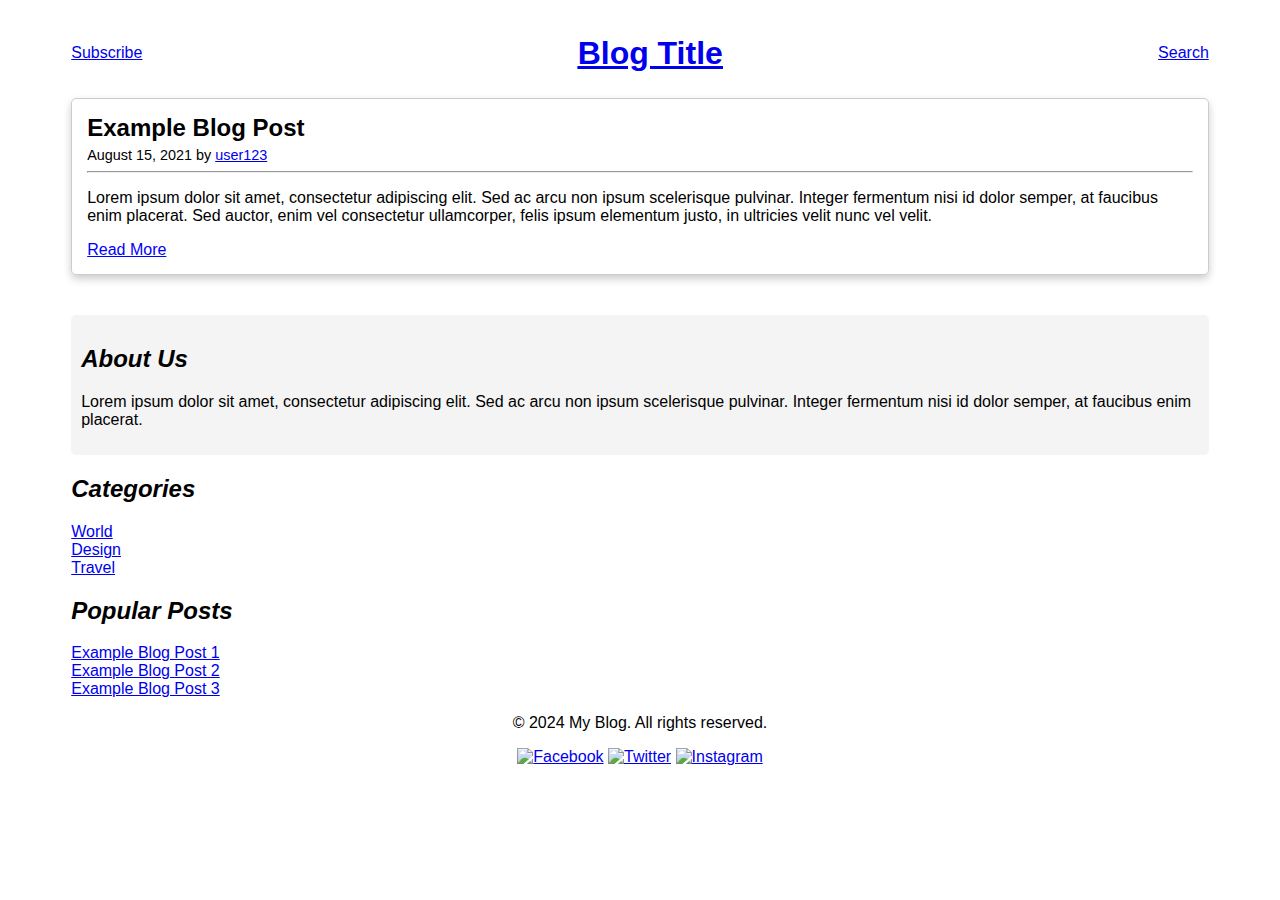
==== view_post.html @ 2ad82260 "Initial commit" ====
<!DOCTYPE html>
<html lang="en">
<head>
    <meta charset="UTF-8">
    <meta name="viewport" content="width=device-width, initial-scale=1.0">
    <link rel="stylesheet" href="style.css">
    <title>View Post</title>
</head>
<body>
    <div class="container">
        <div id="header" class="header">
            <a href="#">Subscribe</a>
            <a href="index.html">
                <h1 id="blogTitle">Blog Title</h1>
            </a>
            
            <a href="#">Search</a>
        </div>
        <!-- view blog post -->

        <div id="main" class="main">
            <div id="postNestedGrid" class="postNestedGrid">
                <div class="post">
                    <div class="cardHeader">
                        <h2>Example Blog Post</h2>
                        <p>August 15, 2021 by <a href="#">user123</a></p>
                    </div>
                    <hr>
                    <article>
                        <p>Lorem ipsum dolor sit amet, consectetur adipiscing elit. Sed ac arcu non ipsum scelerisque pulvinar. Integer fermentum nisi id dolor semper, at faucibus enim placerat. Sed auctor, enim vel consectetur ullamcorper, felis ipsum elementum justo, in ultricies velit nunc vel velit.</p>
                        <a class="blueText" href="view_post.html">Read More</a>
                    </article>
                    
                </div>
            </div>
        </div>
        <!-- sidebar -->
         <div id="sidebar" class="sidebar">
            <section id="aboutUs">
                <h2><em>About Us</em></h2>
                <p>Lorem ipsum dolor sit amet, consectetur adipiscing elit. Sed ac arcu non ipsum scelerisque pulvinar. Integer fermentum nisi id dolor semper, at faucibus enim placerat.</p>
            </section>

            <h2><em>Categories</em></h2>
            <ul>
                <li><a href="#">World</a></li>
                <li><a href="#">Design</a></li>
                <li><a href="#">Travel</a></li>
            </ul>
            <h2><em>Popular Posts</em></h2>
            <ul>
                <li><a href="#">Example Blog Post 1</a></li>
                <li><a href="#">Example Blog Post 2</a></li>
                <li><a href="#">Example Blog Post 3</a></li>
            </ul>
         </div>


        <!-- footer -->
        <div id="footer" class="footer">
            <p>&copy; 2024 My Blog. All rights reserved.</p>
            <div class="socialMedia">
                <a href="#"><img src="facebook.png" alt="Facebook"></a>
                <a href="#"><img src="twitter.png" alt="Twitter"></a>
                <a href="#"><img src="instagram.png" alt="Instagram"></a>
            </div>
    
        </div>



    </div>
</body>
</html>
---- style.css ----
.container {
    display: grid;
    width: 90%;
    margin: auto;
    font-family: sans-serif;
    grid-template-columns: auto;
    grid-template-rows: auto;
    grid-template-areas: 
    "header"
    "main"
    "main"
    "sidebar"
    "footer";
}

.header {
    height: 90px;
    display: flex;
    justify-content: space-between;
    align-items: center;
}

.cardHeader {
    padding: 0%;
    margin: 0;
    display: flex;
    flex-direction: column;
    justify-content: space-around;

}

.cardHeader h2 {
    margin: 0; /* Remove default margin from the h2 element */
    padding-bottom: 5px; /* Add space between title and date */
}

.cardHeader p {
    margin: 0; /* Remove default margin from the p element */
    font-size: 0.9em; /* Optional: Adjust font size for visual balance */
}

.blueText {
    color: blue; /* blue color for category */

}

.greenText {
    color: #26A845; /* green color for category */
}

#blogTitle {
    text-decoration: underline;
}

/* assign grid area to elements */
#header {
    grid-area: header;

}

#sideBar {
    grid-area: sidebar;

}

.sidebar ul li {
    list-style-type: none;
    margin: 0;
    padding: 0;
}

.sidebar ul {
    padding: 0;
    margin: 0;
}

#aboutUs {
    background-color: #f4f4f4;
    padding: 10px;
    border-radius: 5px;/* rounded borders */
    /* border */
}

#main{
    grid-area: main;
    margin-bottom: 30px; /* seperate main from sidebar */
}

#footer {
    grid-area: footer;
    text-align: center;
}

.post {
    border: 1px solid #ccc; /* add border around post */
    padding: 15px; /* add padding inside blog posts */
    border-radius: 5px;/* rounded borders */
    margin-bottom: 10px;
    transition: background-color 0.3s ease; /* add hover effect */
    box-shadow: 0 4px 8px 0 rgba(0,0,0,0.2); /* add box shadow */
    /* add background color on hover */
    &:hover {    
        background-color: #f1f1f1;
    }

}

/* Medium Screens */
@media(min-width: 700px)/* and (max-width:1100px)*/ {
    .nestedGrid {
        display: grid;
        grid-template-columns: repeat(2, 1fr);
        grid-gap: 10px;
        grid-template-rows: auto;


    }
}
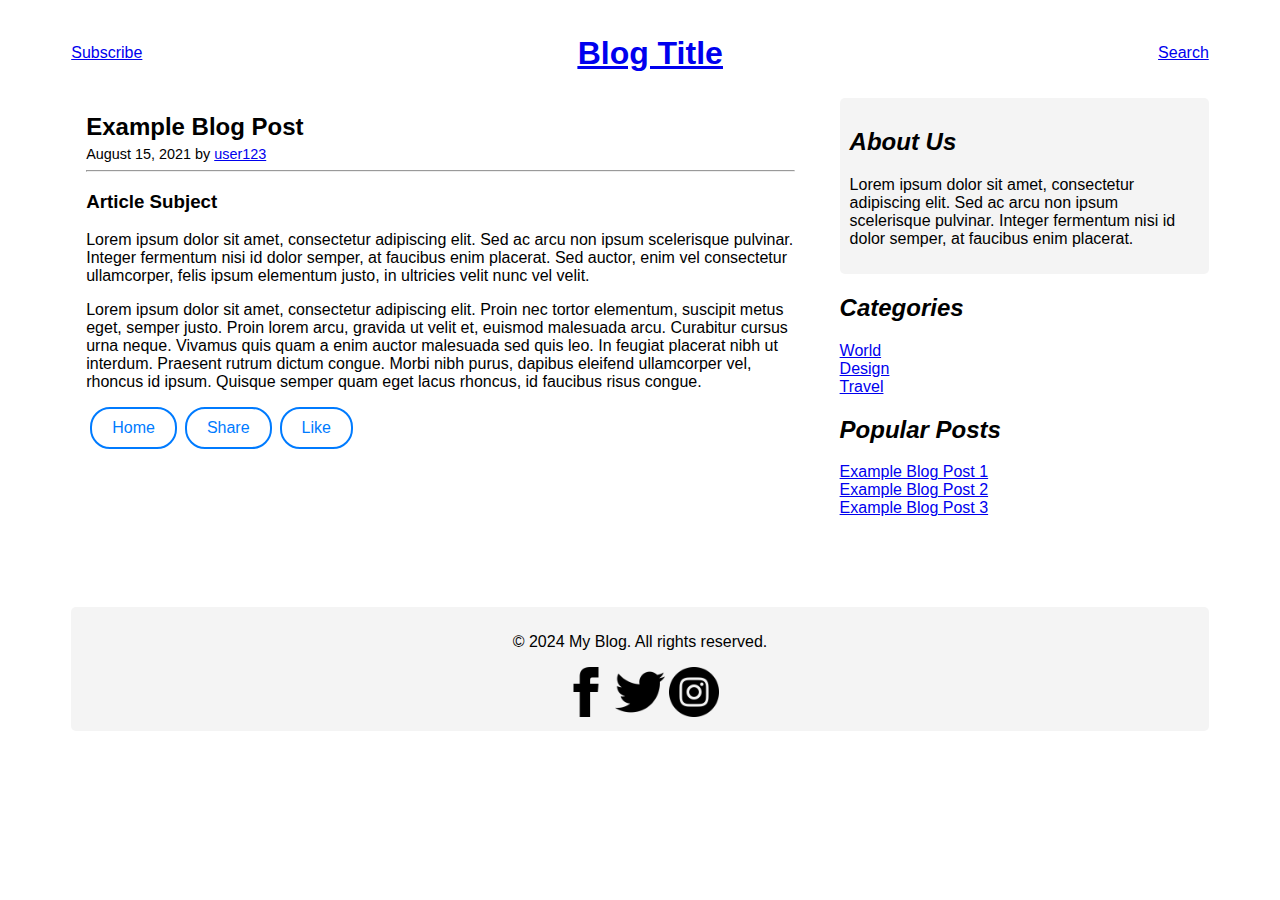
==== commit e907da6b: "add footer images" ====
--- a/view_post.html
+++ b/view_post.html
@@ -3,7 +3,7 @@
 <head>
     <meta charset="UTF-8">
     <meta name="viewport" content="width=device-width, initial-scale=1.0">
-    <link rel="stylesheet" href="style.css">
+    <link rel="stylesheet" href="static/css/style.css">
     <title>View Post</title>
 </head>
 <body>
@@ -20,55 +20,60 @@
 
         <div id="main" class="main">
             <div id="postNestedGrid" class="postNestedGrid">
-                <div class="post">
+                <div class="viewPost">
                     <div class="cardHeader">
                         <h2>Example Blog Post</h2>
                         <p>August 15, 2021 by <a href="#">user123</a></p>
                     </div>
                     <hr>
                     <article>
-                        <p>Lorem ipsum dolor sit amet, consectetur adipiscing elit. Sed ac arcu non ipsum scelerisque pulvinar. Integer fermentum nisi id dolor semper, at faucibus enim placerat. Sed auctor, enim vel consectetur ullamcorper, felis ipsum elementum justo, in ultricies velit nunc vel velit.</p>
-                        <a class="blueText" href="view_post.html">Read More</a>
+                        <h3>Article Subject</h3>
+                        <p>Lorem ipsum dolor sit amet, consectetur adipiscing elit. Sed ac arcu non ipsum scelerisque pulvinar. Integer fermentum nisi id dolor semper, at faucibus enim placerat. Sed auctor, enim vel consectetur ullamcorper, felis ipsum elementum justo, in ultricies velit nunc vel velit.
+
+                        <p>Lorem ipsum dolor sit amet, consectetur adipiscing elit. Proin nec tortor elementum, suscipit metus eget, semper justo. Proin lorem arcu, gravida ut velit et, euismod malesuada arcu. Curabitur cursus urna neque. Vivamus quis quam a enim auctor malesuada sed quis leo. In feugiat placerat nibh ut interdum. Praesent rutrum dictum congue. Morbi nibh purus, dapibus eleifend ullamcorper vel, rhoncus id ipsum. Quisque semper quam eget lacus rhoncus, id faucibus risus congue.</p>
+                        <!-- Buttons -->
+                        <div class="article-buttons">
+                            <a class="btn" href="index.html">Home</a>
+                            <button class="btn" type="button">Share</button>
+                            <button class="btn" type="button">Like</button>
+                        </div>
                     </article>
                     
                 </div>
+                <!-- sidebar -->
+                <div id="sidebar" class="sidebar">
+                    <section id="aboutUs">
+                        <h2><em>About Us</em></h2>
+                        <p>Lorem ipsum dolor sit amet, consectetur adipiscing elit. Sed ac arcu non ipsum scelerisque pulvinar. Integer fermentum nisi id dolor semper, at faucibus enim placerat.</p>
+                    </section>
+
+                    <h2><em>Categories</em></h2>
+                    <ul>
+                        <li><a href="#">World</a></li>
+                        <li><a href="#">Design</a></li>
+                        <li><a href="#">Travel</a></li>
+                    </ul>
+                    <h2><em>Popular Posts</em></h2>
+                    <ul>
+                        <li><a href="#">Example Blog Post 1</a></li>
+                        <li><a href="#">Example Blog Post 2</a></li>
+                        <li><a href="#">Example Blog Post 3</a></li>
+                    </ul>
+                </div>
             </div>
         </div>
-        <!-- sidebar -->
-         <div id="sidebar" class="sidebar">
-            <section id="aboutUs">
-                <h2><em>About Us</em></h2>
-                <p>Lorem ipsum dolor sit amet, consectetur adipiscing elit. Sed ac arcu non ipsum scelerisque pulvinar. Integer fermentum nisi id dolor semper, at faucibus enim placerat.</p>
-            </section>
-
-            <h2><em>Categories</em></h2>
-            <ul>
-                <li><a href="#">World</a></li>
-                <li><a href="#">Design</a></li>
-                <li><a href="#">Travel</a></li>
-            </ul>
-            <h2><em>Popular Posts</em></h2>
-            <ul>
-                <li><a href="#">Example Blog Post 1</a></li>
-                <li><a href="#">Example Blog Post 2</a></li>
-                <li><a href="#">Example Blog Post 3</a></li>
-            </ul>
-         </div>
+        
 
 
         <!-- footer -->
         <div id="footer" class="footer">
             <p>&copy; 2024 My Blog. All rights reserved.</p>
             <div class="socialMedia">
-                <a href="#"><img src="facebook.png" alt="Facebook"></a>
-                <a href="#"><img src="twitter.png" alt="Twitter"></a>
-                <a href="#"><img src="instagram.png" alt="Instagram"></a>
+                <a href="#"><img class="footerImg" src="static/images/facebook.png" alt="Facebook"></a>
+                <a href="#"><img class="footerImg" src="static/images/twitter.png" alt="Twitter"></a>
+                <a href="#"><img class="footerImg" src="static/images/instagram.png" alt="Instagram"></a>
             </div>
-    
         </div>
-
-
-
     </div>
 </body>
 </html>
--- a/static/css/style.css
+++ b/static/css/style.css
@@ -0,0 +1,172 @@
+.container {
+    display: grid;
+    width: 90%;
+    margin: auto;
+    font-family: sans-serif;
+    grid-template-columns: auto;
+    grid-template-rows: auto;
+    grid-template-areas: 
+    "header"
+    "main"
+    "main"
+    "sidebar"
+    "footer";
+}
+
+.header {
+    height: 90px;
+    display: flex;
+    justify-content: space-between;
+    align-items: center;
+}
+
+.cardHeader {
+    padding: 0%;
+    margin: 0;
+    display: flex;
+    flex-direction: column;
+    justify-content: space-around;
+
+}
+
+.cardHeader h2 {
+    margin: 0; /* Remove default margin from the h2 element */
+    padding-bottom: 5px; /* Add space between title and date */
+}
+
+.cardHeader p {
+    margin: 0; /* Remove default margin from the p element */
+    font-size: 0.9em; /* card header font size */
+}
+
+.blueText {
+    color: blue; /* blue color for category */
+
+}
+
+.greenText {
+    color: #26A845; /* green color for category */
+}
+
+#blogTitle {
+    text-decoration: underline;
+}
+
+/* assign grid area to elements */
+#header {
+    grid-area: header;
+
+}
+
+/* sidebar styling */
+#sideBar {
+    grid-area: sidebar;
+
+}
+
+.sidebar ul li {
+    list-style-type: none;
+    margin: 0;
+    padding: 0;
+}
+
+.sidebar ul {
+    padding: 0;
+    margin: 0;
+}
+
+#aboutUs {
+    background-color: #f4f4f4;
+    padding: 10px;
+    border-radius: 5px;/* rounded borders */
+}
+
+#main{
+    grid-area: main;
+    margin-bottom: 30px; /* seperate main from sidebar */
+}
+
+#footer  {
+    grid-area: footer;
+    text-align: center;
+    background-color: #f4f4f4;
+    padding: 10px;
+    border-radius: 5px;/* rounded borders */
+}
+
+/* footer image sizing */
+
+.footerImg {
+    max-width: 100%;
+    height: auto;
+    max-height: 50px;
+}
+
+.post {
+    border: 1px solid #ccc; /* add border around post */
+    padding: 15px; /* add padding inside blog posts */
+    border-radius: 5px;/* rounded borders */
+    margin-bottom: 10px;
+    transition: background-color 0.3s ease; /* add hover effect */
+    box-shadow: 0 4px 8px 0 rgba(0,0,0,0.2); /* add box shadow */
+    /* add background color on hover */
+    &:hover {    
+        background-color: #f1f1f1;
+    }
+
+}
+
+.viewPost {
+    padding: 15px; /* add padding inside blog posts */
+}
+
+/* Medium Screens */
+@media(min-width: 700px)/* and (max-width:1100px)*/ {
+    .nestedGrid {
+        display: grid;
+        grid-template-columns: repeat(2, 1fr);
+        grid-gap: 10px;
+        grid-template-rows: auto;
+
+
+    }
+}
+
+/* button styling for view post buttons */
+.article-buttons {
+    display: flex;
+    margin: 0px;
+
+}
+
+.btn {
+    padding: 10px 20px;
+    margin: 0px 4px;
+    border: 2px solid #007bff;
+    border-radius: 20px;
+    background-color: transparent;
+    color: #007bff;
+    font-size: 16px;
+    text-decoration: none; 
+}
+
+
+.btn:hover {
+    background-color: #007bff;
+    color: white;
+}
+
+/* for view post page */
+@media(min-width: 700px) {
+    .postNestedGrid {
+        display: grid;
+        grid-gap: 30px;
+        grid-template-columns: 2fr 1fr; /* Main content takes 2/3, sidebar takes 1/3 */
+        grid-template-rows: auto auto auto;
+        grid-template-areas: 
+          "header header"
+          "main sidebar"
+          "footer footer";
+    }   
+}
+    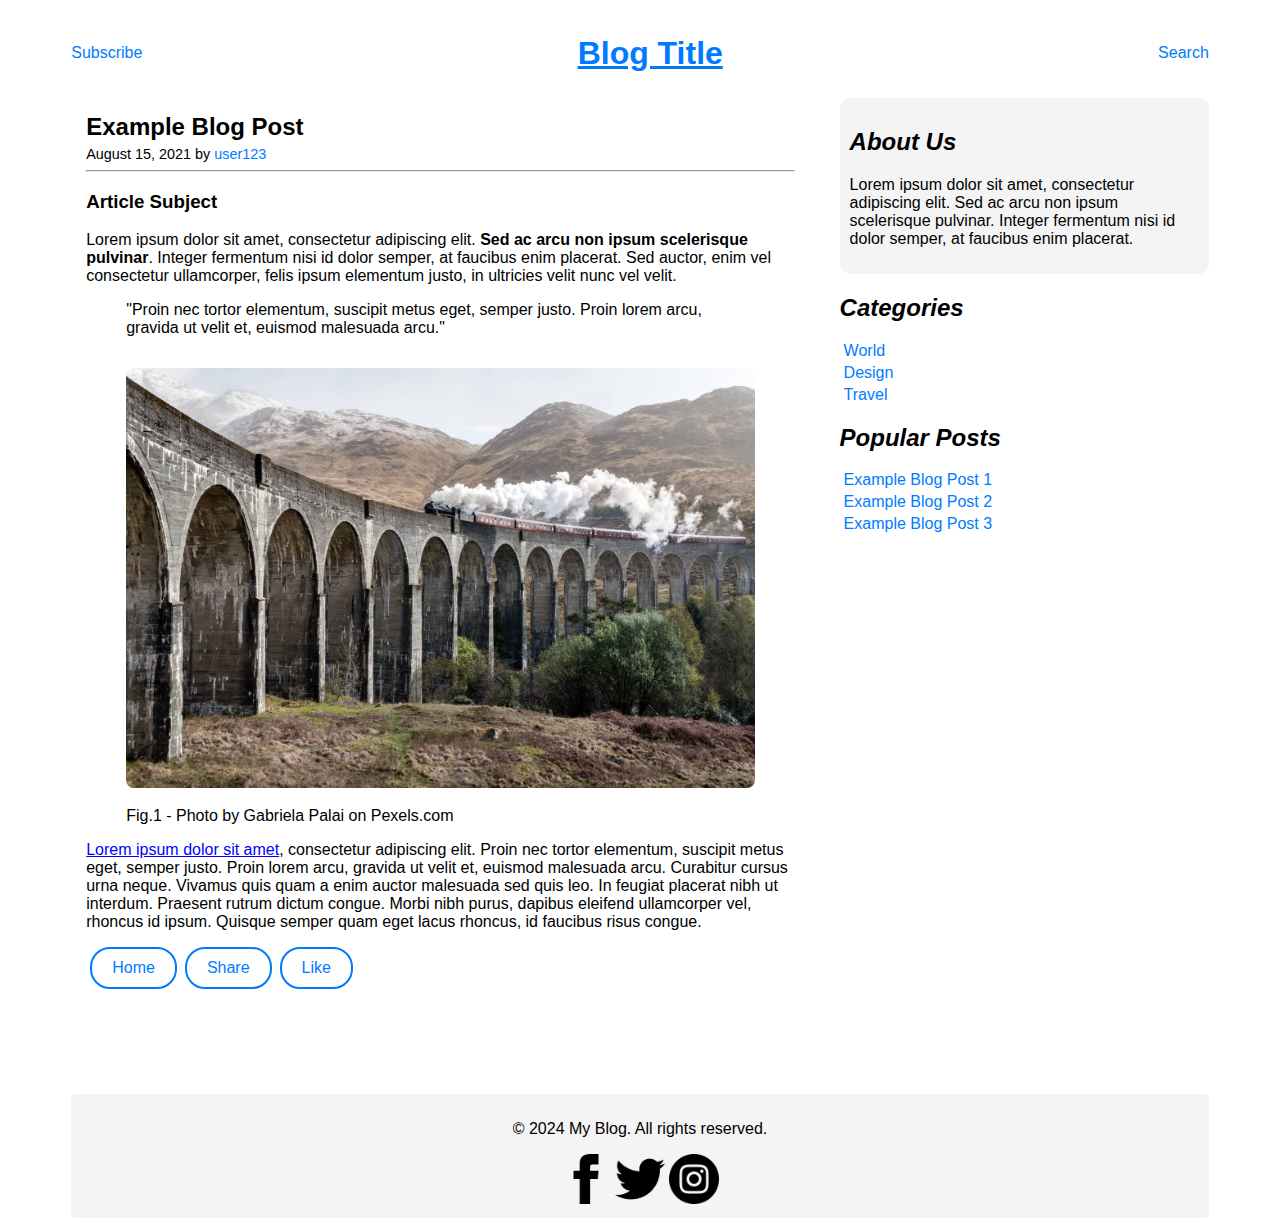
==== commit 9f4d2d42: "add more styling per rubrick" ====
--- a/view_post.html
+++ b/view_post.html
@@ -12,12 +12,10 @@
             <a href="#">Subscribe</a>
             <a href="index.html">
                 <h1 id="blogTitle">Blog Title</h1>
-            </a>
-            
+            </a>            
             <a href="#">Search</a>
         </div>
         <!-- view blog post -->
-
         <div id="main" class="main">
             <div id="postNestedGrid" class="postNestedGrid">
                 <div class="viewPost">
@@ -28,9 +26,19 @@
                     <hr>
                     <article>
                         <h3>Article Subject</h3>
-                        <p>Lorem ipsum dolor sit amet, consectetur adipiscing elit. Sed ac arcu non ipsum scelerisque pulvinar. Integer fermentum nisi id dolor semper, at faucibus enim placerat. Sed auctor, enim vel consectetur ullamcorper, felis ipsum elementum justo, in ultricies velit nunc vel velit.
-
-                        <p>Lorem ipsum dolor sit amet, consectetur adipiscing elit. Proin nec tortor elementum, suscipit metus eget, semper justo. Proin lorem arcu, gravida ut velit et, euismod malesuada arcu. Curabitur cursus urna neque. Vivamus quis quam a enim auctor malesuada sed quis leo. In feugiat placerat nibh ut interdum. Praesent rutrum dictum congue. Morbi nibh purus, dapibus eleifend ullamcorper vel, rhoncus id ipsum. Quisque semper quam eget lacus rhoncus, id faucibus risus congue.</p>
+                        <p>Lorem ipsum dolor sit amet, consectetur adipiscing elit. <b>Sed ac arcu non ipsum scelerisque pulvinar</b>. Integer fermentum nisi id dolor semper, at faucibus enim placerat. Sed auctor, enim vel consectetur ullamcorper, felis ipsum elementum justo, in ultricies velit nunc vel velit.</p>
+                    
+                        <!-- Example blockquote usage -->
+                        <blockquote>
+                            "Proin nec tortor elementum, suscipit metus eget, semper justo. Proin lorem arcu, gravida ut velit et, euismod malesuada arcu."
+                        </blockquote>
+                        <!-- image -->
+                        <figure>
+                            <img id="figImg" src="static\images\fig1.jpeg" alt="figureImg">
+                            <figcaption>Fig.1 - Photo by Gabriela Palai on Pexels.com</figcaption>
+                        </figure>
+                        <p><u class="blueText">Lorem ipsum dolor sit amet</u>, consectetur adipiscing elit. Proin nec tortor elementum, suscipit metus eget, semper justo. Proin lorem arcu, gravida ut velit et, euismod malesuada arcu. Curabitur cursus urna neque. Vivamus quis quam a enim auctor malesuada sed quis leo. In feugiat placerat nibh ut interdum. Praesent rutrum dictum congue. Morbi nibh purus, dapibus eleifend ullamcorper vel, rhoncus id ipsum. Quisque semper quam eget lacus rhoncus, id faucibus risus congue.</p>
+                    
                         <!-- Buttons -->
                         <div class="article-buttons">
                             <a class="btn" href="index.html">Home</a>
@@ -38,7 +46,7 @@
                             <button class="btn" type="button">Like</button>
                         </div>
                     </article>
-                    
+                                       
                 </div>
                 <!-- sidebar -->
                 <div id="sidebar" class="sidebar">
@@ -62,9 +70,6 @@
                 </div>
             </div>
         </div>
-        
-
-
         <!-- footer -->
         <div id="footer" class="footer">
             <p>&copy; 2024 My Blog. All rights reserved.</p>
--- a/static/css/style.css
+++ b/static/css/style.css
@@ -1,172 +1,31 @@
-.container {
-    display: grid;
-    width: 90%;
-    margin: auto;
-    font-family: sans-serif;
-    grid-template-columns: auto;
-    grid-template-rows: auto;
-    grid-template-areas: 
-    "header"
-    "main"
-    "main"
-    "sidebar"
-    "footer";
-}
-
-.header {
-    height: 90px;
-    display: flex;
-    justify-content: space-between;
-    align-items: center;
-}
-
-.cardHeader {
-    padding: 0%;
-    margin: 0;
-    display: flex;
-    flex-direction: column;
-    justify-content: space-around;
-
-}
-
-.cardHeader h2 {
-    margin: 0; /* Remove default margin from the h2 element */
-    padding-bottom: 5px; /* Add space between title and date */
-}
-
-.cardHeader p {
-    margin: 0; /* Remove default margin from the p element */
-    font-size: 0.9em; /* card header font size */
-}
-
-.blueText {
-    color: blue; /* blue color for category */
-
-}
-
-.greenText {
-    color: #26A845; /* green color for category */
-}
-
-#blogTitle {
-    text-decoration: underline;
-}
-
-/* assign grid area to elements */
-#header {
-    grid-area: header;
-
-}
-
-/* sidebar styling */
-#sideBar {
-    grid-area: sidebar;
-
-}
-
-.sidebar ul li {
-    list-style-type: none;
-    margin: 0;
-    padding: 0;
-}
-
-.sidebar ul {
-    padding: 0;
-    margin: 0;
-}
-
-#aboutUs {
-    background-color: #f4f4f4;
-    padding: 10px;
-    border-radius: 5px;/* rounded borders */
-}
-
-#main{
-    grid-area: main;
-    margin-bottom: 30px; /* seperate main from sidebar */
-}
-
-#footer  {
-    grid-area: footer;
-    text-align: center;
-    background-color: #f4f4f4;
-    padding: 10px;
-    border-radius: 5px;/* rounded borders */
-}
-
-/* footer image sizing */
-
-.footerImg {
-    max-width: 100%;
-    height: auto;
-    max-height: 50px;
-}
-
-.post {
-    border: 1px solid #ccc; /* add border around post */
-    padding: 15px; /* add padding inside blog posts */
-    border-radius: 5px;/* rounded borders */
-    margin-bottom: 10px;
-    transition: background-color 0.3s ease; /* add hover effect */
-    box-shadow: 0 4px 8px 0 rgba(0,0,0,0.2); /* add box shadow */
-    /* add background color on hover */
-    &:hover {    
-        background-color: #f1f1f1;
-    }
-
-}
-
-.viewPost {
-    padding: 15px; /* add padding inside blog posts */
-}
-
-/* Medium Screens */
-@media(min-width: 700px)/* and (max-width:1100px)*/ {
-    .nestedGrid {
-        display: grid;
-        grid-template-columns: repeat(2, 1fr);
-        grid-gap: 10px;
-        grid-template-rows: auto;
+@import url('typography.css');
+@import url('responsive.css');
+@import url('components.css');
+@import url('layout.css');
 
 
-    }
-}
-
-/* button styling for view post buttons */
-.article-buttons {
-    display: flex;
-    margin: 0px;
-
-}
-
-.btn {
-    padding: 10px 20px;
-    margin: 0px 4px;
-    border: 2px solid #007bff;
-    border-radius: 20px;
-    background-color: transparent;
-    color: #007bff;
-    font-size: 16px;
-    text-decoration: none; 
-}
 
 
-.btn:hover {
-    background-color: #007bff;
-    color: white;
-}
 
-/* for view post page */
-@media(min-width: 700px) {
-    .postNestedGrid {
-        display: grid;
-        grid-gap: 30px;
-        grid-template-columns: 2fr 1fr; /* Main content takes 2/3, sidebar takes 1/3 */
-        grid-template-rows: auto auto auto;
-        grid-template-areas: 
-          "header header"
-          "main sidebar"
-          "footer footer";
-    }   
-}
+
+
+
+
+
+
+
+
+
+
+
+
+
+
+
+
+
+
+
+
+
     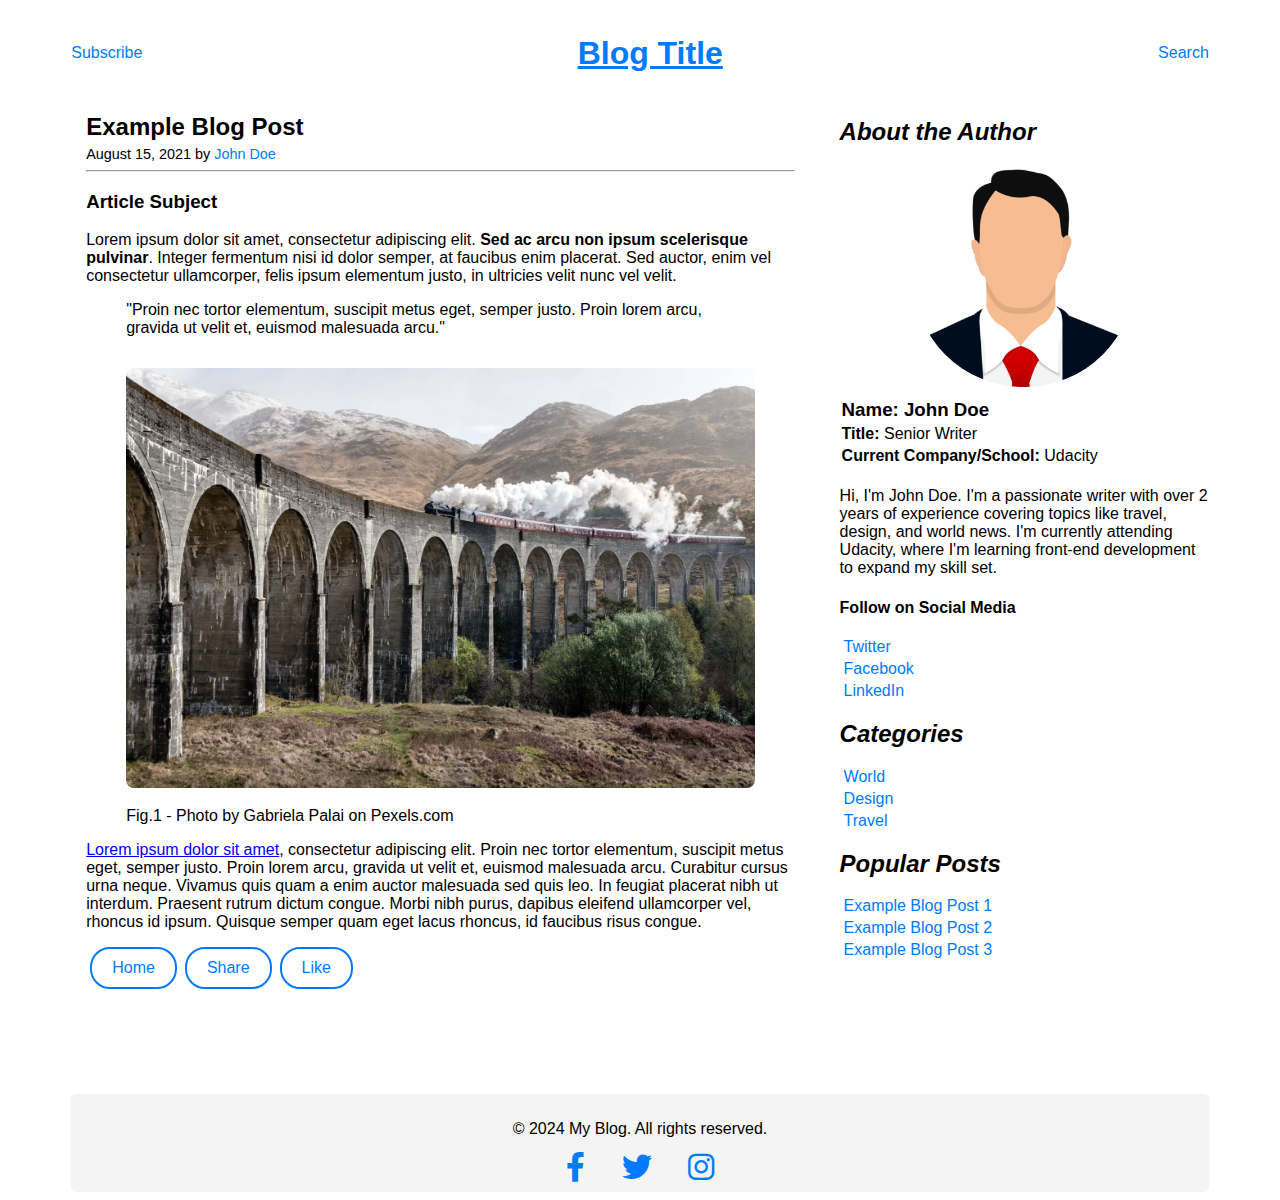
==== commit 77c5a7b7: "add more styling per rubrick" ====
--- a/view_post.html
+++ b/view_post.html
@@ -4,6 +4,7 @@
     <meta charset="UTF-8">
     <meta name="viewport" content="width=device-width, initial-scale=1.0">
     <link rel="stylesheet" href="static/css/style.css">
+    <link rel="stylesheet" href="https://cdnjs.cloudflare.com/ajax/libs/font-awesome/6.0.0-beta3/css/all.min.css">
     <title>View Post</title>
 </head>
 <body>
@@ -21,46 +22,67 @@
                 <div class="viewPost">
                     <div class="cardHeader">
                         <h2>Example Blog Post</h2>
-                        <p>August 15, 2021 by <a href="#">user123</a></p>
+                        <p>August 15, 2021 by <a href="#">John Doe</a></p>
                     </div>
                     <hr>
                     <article>
                         <h3>Article Subject</h3>
                         <p>Lorem ipsum dolor sit amet, consectetur adipiscing elit. <b>Sed ac arcu non ipsum scelerisque pulvinar</b>. Integer fermentum nisi id dolor semper, at faucibus enim placerat. Sed auctor, enim vel consectetur ullamcorper, felis ipsum elementum justo, in ultricies velit nunc vel velit.</p>
-                    
-                        <!-- Example blockquote usage -->
+                        <!-- Example blockquote -->
                         <blockquote>
                             "Proin nec tortor elementum, suscipit metus eget, semper justo. Proin lorem arcu, gravida ut velit et, euismod malesuada arcu."
                         </blockquote>
-                        <!-- image -->
+                        <!-- figure image -->
                         <figure>
-                            <img id="figImg" src="static\images\fig1.jpeg" alt="figureImg">
+                            <img id="figImg" src="static/images/fig1.jpeg" alt="Figure Img of train and mountains">
                             <figcaption>Fig.1 - Photo by Gabriela Palai on Pexels.com</figcaption>
                         </figure>
-                        <p><u class="blueText">Lorem ipsum dolor sit amet</u>, consectetur adipiscing elit. Proin nec tortor elementum, suscipit metus eget, semper justo. Proin lorem arcu, gravida ut velit et, euismod malesuada arcu. Curabitur cursus urna neque. Vivamus quis quam a enim auctor malesuada sed quis leo. In feugiat placerat nibh ut interdum. Praesent rutrum dictum congue. Morbi nibh purus, dapibus eleifend ullamcorper vel, rhoncus id ipsum. Quisque semper quam eget lacus rhoncus, id faucibus risus congue.</p>
-                    
+                        <p><u class="blueText">Lorem ipsum dolor sit amet</u>, consectetur adipiscing elit. Proin nec tortor elementum, suscipit metus eget, semper justo. Proin lorem arcu, gravida ut velit et, euismod malesuada arcu. Curabitur cursus urna neque. Vivamus quis quam a enim auctor malesuada sed quis leo. In feugiat placerat nibh ut interdum. Praesent rutrum dictum congue. Morbi nibh purus, dapibus eleifend ullamcorper vel, rhoncus id ipsum. Quisque semper quam eget lacus rhoncus, id faucibus risus congue.</p>                  
                         <!-- Buttons -->
                         <div class="article-buttons">
                             <a class="btn" href="index.html">Home</a>
                             <button class="btn" type="button">Share</button>
                             <button class="btn" type="button">Like</button>
                         </div>
-                    </article>
-                                       
+                    </article>                                      
                 </div>
                 <!-- sidebar -->
                 <div id="sidebar" class="sidebar">
-                    <section id="aboutUs">
-                        <h2><em>About Us</em></h2>
-                        <p>Lorem ipsum dolor sit amet, consectetur adipiscing elit. Sed ac arcu non ipsum scelerisque pulvinar. Integer fermentum nisi id dolor semper, at faucibus enim placerat.</p>
+                    <!-- About the Author Section -->
+                    <section id="aboutAuthor">
+                        <h2><em>About the Author</em></h2>                
+                        <!-- Author Info -->
+                        <div class="authorInfoContainer">
+                            <!-- Author Avatar -->
+                            <img src="static/images/author-avatar.jpg" alt="Author Avatar" class="authorAvatar">                          
+                            <!-- Author Details -->
+                            <div class="authorDetails">
+                                <h3 id="authorName">Name: John Doe</h3>
+                                <p><strong>Title:</strong> Senior Writer</p>
+                                <p><strong>Current Company/School:</strong> Udacity</p>
+                            </div>
+                        </div>                   
+                        <!-- Short Bio -->
+                        <p>Hi, I'm John Doe. I'm a passionate writer with over 2 years of experience covering topics like travel, design, and world news. I'm currently attending Udacity, where I'm learning front-end development to expand my skill set.</p>                 
+                        <!-- Social Links -->
+                        <h4>Follow on Social Media</h4>
+                        <ul class="social-links">
+                            <li><a href="#">Twitter</a></li>
+                            <li><a href="#">Facebook</a></li>
+                            <li><a href="#">LinkedIn</a></li>
+                        </ul>
                     </section>
-
+                    
+                
+                    <!-- Categories -->
                     <h2><em>Categories</em></h2>
                     <ul>
                         <li><a href="#">World</a></li>
                         <li><a href="#">Design</a></li>
                         <li><a href="#">Travel</a></li>
                     </ul>
+                
+                    <!-- Popular Posts -->
                     <h2><em>Popular Posts</em></h2>
                     <ul>
                         <li><a href="#">Example Blog Post 1</a></li>
@@ -68,17 +90,36 @@
                         <li><a href="#">Example Blog Post 3</a></li>
                     </ul>
                 </div>
+                
             </div>
         </div>
         <!-- footer -->
-        <div id="footer" class="footer">
+        <!-- <div id="footer" class="footer">
             <p>&copy; 2024 My Blog. All rights reserved.</p>
             <div class="socialMedia">
                 <a href="#"><img class="footerImg" src="static/images/facebook.png" alt="Facebook"></a>
                 <a href="#"><img class="footerImg" src="static/images/twitter.png" alt="Twitter"></a>
                 <a href="#"><img class="footerImg" src="static/images/instagram.png" alt="Instagram"></a>
             </div>
-        </div>
+        </div> -->
+        <footer id="footer" class="footer">
+            <p>&copy; 2024 My Blog. All rights reserved.</p>
+            
+            <div class="socialMedia">
+                <a href="https://facebook.com/" target="_blank" aria-label="Follow us on Facebook">
+                    <i class="fab fa-lg fa-facebook-f"></i>
+                </a>
+                <a href="https://twitter.com/" target="_blank" aria-label="Follow us on Twitter">
+                    <i class="fab fa-lg fa-twitter"></i>
+                </a>
+                <a href="https://instagram.com/" target="_blank" aria-label="Follow us on Instagram">
+                    <i class="fab fa-lg fa-instagram"></i>
+                </a>
+            </div>
+        </footer>
+        
+        
+
     </div>
 </body>
 </html>
